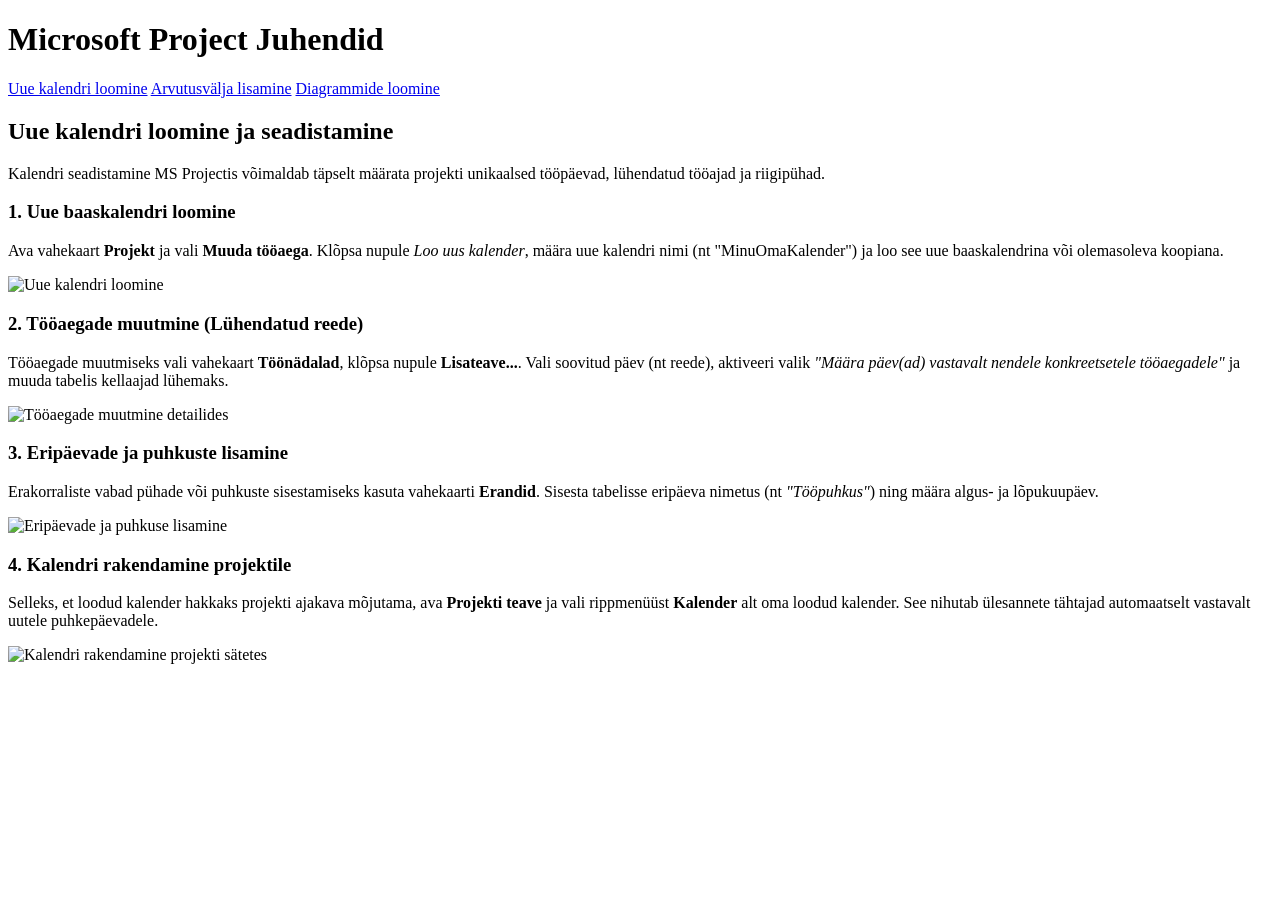
==== index.html @ 383de750 "Add files via upload Lisa HTML struktuur" ====
<!DOCTYPE html>
<html lang="et">
<head>
    <meta charset="UTF-8">
    <meta name="viewport" content="width=device-width, initial-scale=1.0">
    <title>MS Kalender - Kalendri loomine (TARpv24)</title>
    <link rel="stylesheet" href="style.css">
</head>
<body>
    <header>
        <h1>Microsoft Project Juhendid</h1>
    </header>

    <nav class="navbar">
        <a href="index.html" class="active">Uue kalendri loomine</a>
        <a href="valem.html">Arvutusvälja lisamine</a>
        <a href="diagramm.html">Diagrammide loomine</a>
    </nav>

    <main>
        <section id="kalender">
            <h2>Uue kalendri loomine ja seadistamine</h2>
            <p>Kalendri seadistamine MS Projectis võimaldab täpselt määrata projekti unikaalsed tööpäevad, lühendatud tööajad ja riigipühad.</p>
            
            <h3>1. Uue baaskalendri loomine</h3>
            <p>Ava vahekaart <strong>Projekt</strong> ja vali <strong>Muuda tööaega</strong>. Klõpsa nupule <em>Loo uus kalender</em>, määra uue kalendri nimi (nt "MinuOmaKalender") ja loo see uue baaskalendrina või olemasoleva koopiana.</p>
            <img src="images/kalender1.png" alt="Uue kalendri loomine">

            <h3>2. Tööaegade muutmine (Lühendatud reede)</h3>
            <p>Tööaegade muutmiseks vali vahekaart <strong>Töönädalad</strong>, klõpsa nupule <strong>Lisateave...</strong>. Vali soovitud päev (nt reede), aktiveeri valik <em>"Määra päev(ad) vastavalt nendele konkreetsetele tööaegadele"</em> ja muuda tabelis kellaajad lühemaks.</p>
            <img src="images/kalender2.png" alt="Tööaegade muutmine detailides">

            <h3>3. Eripäevade ja puhkuste lisamine</h3>
            <p>Erakorraliste vabad pühade või puhkuste sisestamiseks kasuta vahekaarti <strong>Erandid</strong>. Sisesta tabelisse eripäeva nimetus (nt <em>"Tööpuhkus"</em>) ning määra algus- ja lõpukuupäev.</p>
            <img src="images/kalender3.png" alt="Eripäevade ja puhkuse lisamine">

            <h3>4. Kalendri rakendamine projektile</h3>
            <p>Selleks, et loodud kalender hakkaks projekti ajakava mõjutama, ava <strong>Projekti teave</strong> ja vali rippmenüüst <strong>Kalender</strong> alt oma loodud kalender. See nihutab ülesannete tähtajad automaatselt vastavalt uutele puhkepäevadele.</p>
            <img src="images/kalender4.png" alt="Kalendri rakendamine projekti sätetes">
        </section>
    </main>
</body>
</html>
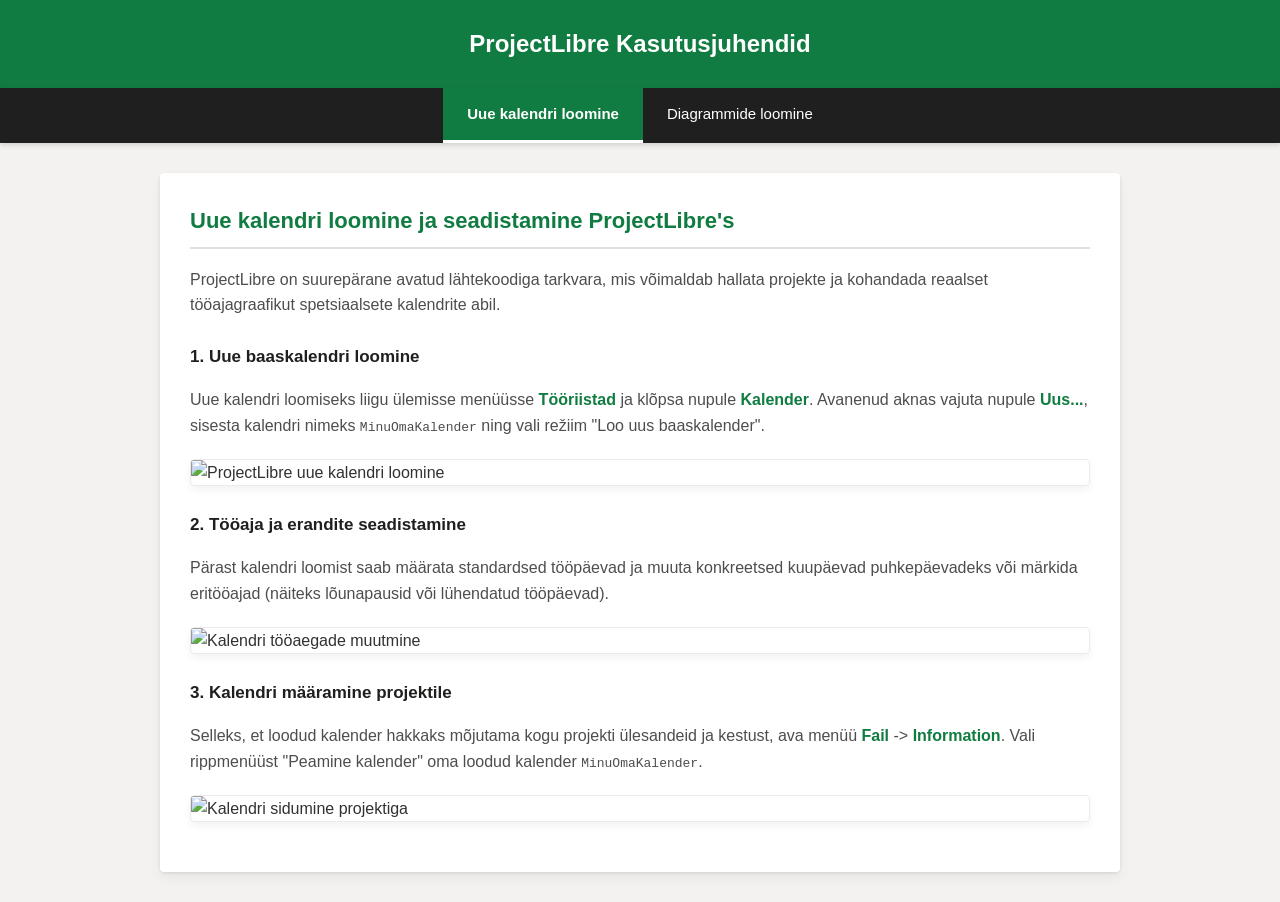
==== commit 7d50b89e: "Uuenda index.html Uuenda index.html" ====
--- a/index.html
+++ b/index.html
@@ -3,40 +3,35 @@
 <head>
     <meta charset="UTF-8">
     <meta name="viewport" content="width=device-width, initial-scale=1.0">
-    <title>MS Kalender - Kalendri loomine (TARpv24)</title>
+    <title>ProjectLibre - Kalendri loomine (TARpv24)</title>
     <link rel="stylesheet" href="style.css">
 </head>
 <body>
     <header>
-        <h1>Microsoft Project Juhendid</h1>
+        <h1>ProjectLibre Kasutusjuhendid</h1>
     </header>
 
     <nav class="navbar">
         <a href="index.html" class="active">Uue kalendri loomine</a>
-        <a href="valem.html">Arvutusvälja lisamine</a>
         <a href="diagramm.html">Diagrammide loomine</a>
     </nav>
 
     <main>
         <section id="kalender">
-            <h2>Uue kalendri loomine ja seadistamine</h2>
-            <p>Kalendri seadistamine MS Projectis võimaldab täpselt määrata projekti unikaalsed tööpäevad, lühendatud tööajad ja riigipühad.</p>
+            <h2>Uue kalendri loomine ja seadistamine ProjectLibre's</h2>
+            <p>ProjectLibre on suurepärane avatud lähtekoodiga tarkvara, mis võimaldab hallata projekte ja kohandada reaalset tööajagraafikut spetsiaalsete kalendrite abil.</p>
             
             <h3>1. Uue baaskalendri loomine</h3>
-            <p>Ava vahekaart <strong>Projekt</strong> ja vali <strong>Muuda tööaega</strong>. Klõpsa nupule <em>Loo uus kalender</em>, määra uue kalendri nimi (nt "MinuOmaKalender") ja loo see uue baaskalendrina või olemasoleva koopiana.</p>
-            <img src="images/kalender1.png" alt="Uue kalendri loomine">
+            <p>Uue kalendri loomiseks liigu ülemisse menüüsse <strong>Tööriistad</strong> ja klõpsa nupule <strong>Kalender</strong>. Avanenud aknas vajuta nupule <strong>Uus...</strong>, sisesta kalendri nimeks <code>MinuOmaKalender</code> ning vali režiim "Loo uus baaskalender".</p>
+            <img src="images/libre_kalender1.png" alt="ProjectLibre uue kalendri loomine">
 
-            <h3>2. Tööaegade muutmine (Lühendatud reede)</h3>
-            <p>Tööaegade muutmiseks vali vahekaart <strong>Töönädalad</strong>, klõpsa nupule <strong>Lisateave...</strong>. Vali soovitud päev (nt reede), aktiveeri valik <em>"Määra päev(ad) vastavalt nendele konkreetsetele tööaegadele"</em> ja muuda tabelis kellaajad lühemaks.</p>
-            <img src="images/kalender2.png" alt="Tööaegade muutmine detailides">
+            <h3>2. Tööaja ja erandite seadistamine</h3>
+            <p>Pärast kalendri loomist saab määrata standardsed tööpäevad ja muuta konkreetsed kuupäevad puhkepäevadeks või märkida eritööajad (näiteks lõunapausid või lühendatud tööpäevad).</p>
+            <img src="images/libre_kalender2.png" alt="Kalendri tööaegade muutmine">
 
-            <h3>3. Eripäevade ja puhkuste lisamine</h3>
-            <p>Erakorraliste vabad pühade või puhkuste sisestamiseks kasuta vahekaarti <strong>Erandid</strong>. Sisesta tabelisse eripäeva nimetus (nt <em>"Tööpuhkus"</em>) ning määra algus- ja lõpukuupäev.</p>
-            <img src="images/kalender3.png" alt="Eripäevade ja puhkuse lisamine">
-
-            <h3>4. Kalendri rakendamine projektile</h3>
-            <p>Selleks, et loodud kalender hakkaks projekti ajakava mõjutama, ava <strong>Projekti teave</strong> ja vali rippmenüüst <strong>Kalender</strong> alt oma loodud kalender. See nihutab ülesannete tähtajad automaatselt vastavalt uutele puhkepäevadele.</p>
-            <img src="images/kalender4.png" alt="Kalendri rakendamine projekti sätetes">
+            <h3>3. Kalendri määramine projektile</h3>
+            <p>Selleks, et loodud kalender hakkaks mõjutama kogu projekti ülesandeid ja kestust, ava menüü <strong>Fail</strong> -> <strong>Information</strong>. Vali rippmenüüst "Peamine kalender" oma loodud kalender <code>MinuOmaKalender</code>.</p>
+            <img src="images/libre_kalender3.png" alt="Kalendri sidumine projektiga">
         </section>
     </main>
 </body>
--- a/style.css
+++ b/style.css
@@ -0,0 +1,97 @@
+body {
+    font-family: 'Segoe UI', Tahoma, Geneva, Verdana, sans-serif;
+    line-height: 1.6;
+    margin: 0;
+    padding: 0;
+    background-color: #f3f2f1;
+    color: #323130;
+}
+
+header {
+    background-color: #107c41; 
+    color: white;
+    text-align: center;
+    padding: 25px 10px;
+}
+
+header h1 {
+    margin: 0;
+    font-size: 24px;
+    font-weight: 600;
+}
+
+
+.navbar {
+    background-color: #1f1f1f; 
+    display: flex;
+    justify-content: center;
+    box-shadow: 0 2px 5px rgba(0,0,0,0.15);
+}
+
+.navbar a {
+    color: #ffffff;
+    text-decoration: none; 
+    padding: 14px 24px;
+    font-size: 15px;
+    font-weight: 500;
+    transition: background-color 0.2s ease, color 0.2s ease;
+}
+
+
+.navbar a:hover {
+    background-color: #107c41; 
+    color: #ffffff;
+}
+
+
+.navbar a.active {
+    background-color: #107c41;
+    border-bottom: 3px solid #ffffff;
+    font-weight: bold;
+}
+
+
+main {
+    max-width: 900px;
+    margin: 30px auto;
+    padding: 30px;
+    background: #ffffff;
+    border-radius: 4px;
+    box-shadow: 0 1px 3px rgba(0,0,0,0.1), 0 6px 12px rgba(0,0,0,0.05);
+}
+
+
+h2 {
+    color: #107c41;
+    border-bottom: 2px solid #e1dfdd;
+    padding-bottom: 8px;
+    margin-top: 0;
+    font-size: 22px;
+}
+
+h3 {
+    color: #201f1e;
+    margin-top: 25px;
+    font-size: 17px;
+}
+
+
+p {
+    margin: 10px 0;
+    color: #4f4c4c;
+}
+
+strong {
+    color: #107c41;
+}
+
+
+img {
+    max-width: 100%;
+    height: auto;
+    display: block;
+    margin: 20px auto;
+    border: 1px solid #edebe9;
+    border-radius: 4px;
+    box-shadow: 0 4px 8px rgba(0,0,0,0.05);
+}
